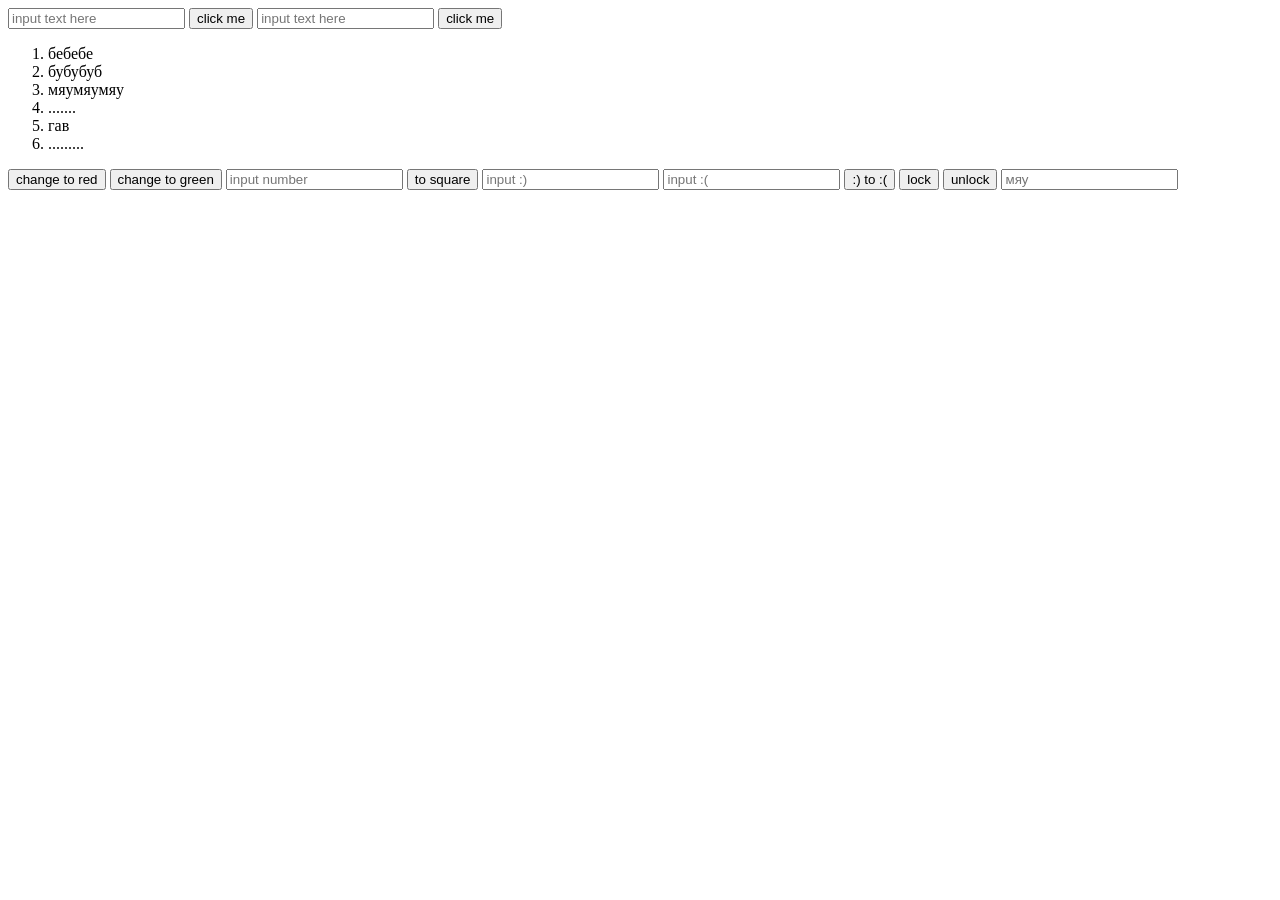
==== index.html @ 505174dd "-" ====
<!doctype html>
<html lang="en">
<head>
    <meta charset="UTF-8">
    <meta name="viewport"
          content="width=device-width, user-scalable=no, initial-scale=1.0, maximum-scale=1.0, minimum-scale=1.0">
    <meta http-equiv="X-UA-Compatible" content="ie=edge">
    <link rel="stylesheet" href="styles.css">
    <title>js hw 1</title>
</head>
<body>
    <!--  1  -->
    <input placeholder="input text here" id="inp1">
    <button id="btn1">click me</button>
    <!--  2  -->
    <input placeholder="input text here" id="inp2">
    <button id="btn2">click me</button>
    <!--  3  -->
    <ol id="list">
        <li>бебебе</li>
        <li>бубубуб</li>
        <li>мяумяумяу</li>
        <li>.......</li>
        <li>гав</li>
        <li>.........</li>
    </ol>
    <button id="btn3">change to red</button>
    <button id="btn4">change to green</button>
    <!--  1  -->
    <input placeholder="input number" id="inp3">
    <button id="btn5">to square</button>
    <!--  2  -->
    <input placeholder="input :)" id="inp4">
    <input placeholder="input :(" id="inp5">
    <button id="btn6">:) to :(</button>
    <!--  3  -->
    <button id="btn7">lock</button>
    <button id="btn8">unlock</button>
    <input placeholder="мяу" id="inp6">
    <!--  4  -->
    <!--  5  -->
    <!--  6  -->
    <!--  7  -->
    <!--  8  -->
    <!--  9  -->



    <script src="scripts.js"></script>
</body>
</html>
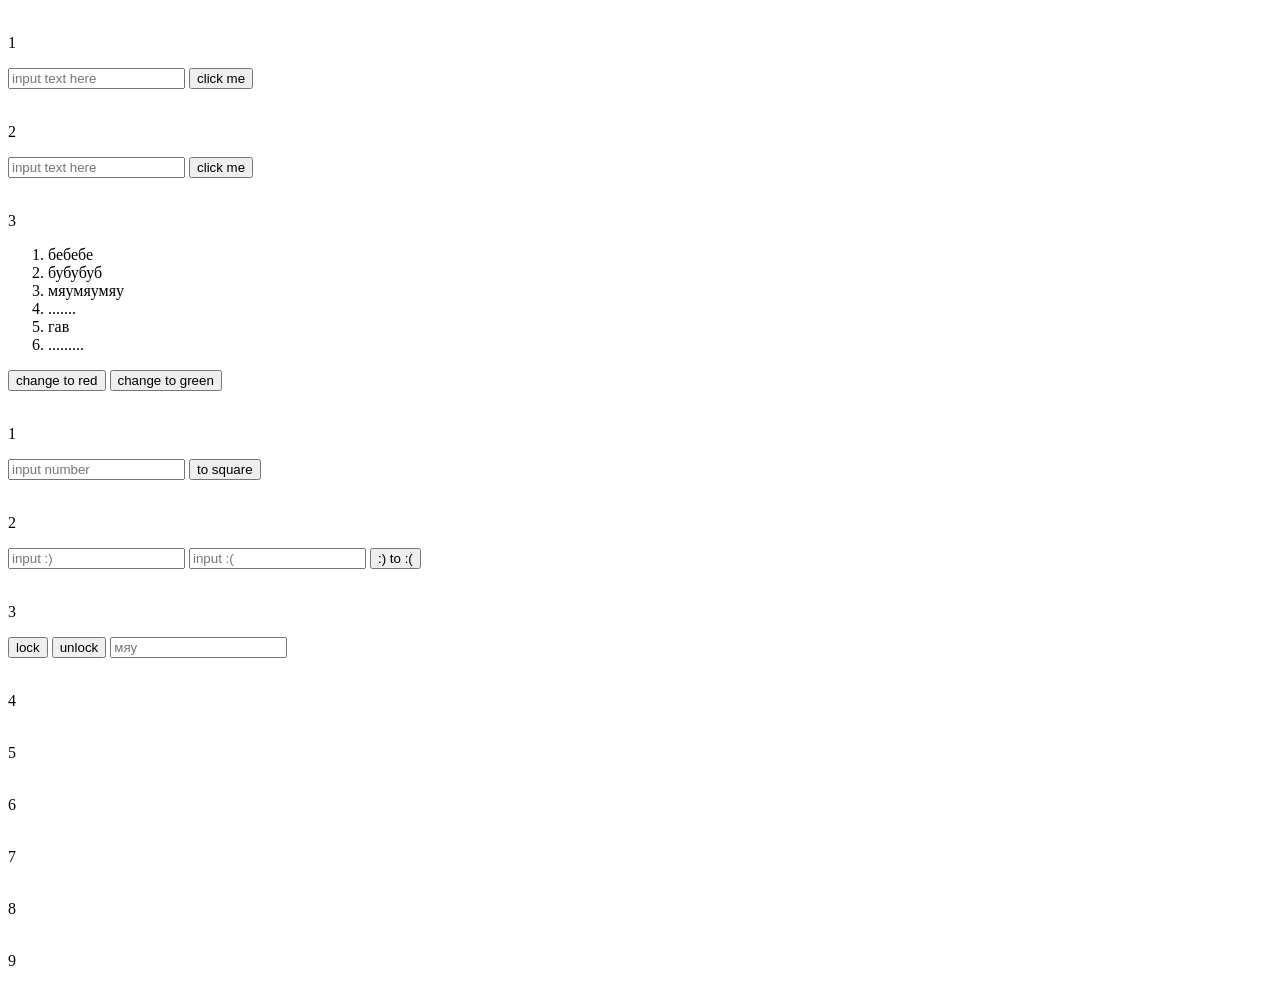
==== commit cfbf85a1: "Update index.html" ====
--- a/index.html
+++ b/index.html
@@ -10,12 +10,15 @@
 </head>
 <body>
     <!--  1  -->
+    <p><br>1<br></p>
     <input placeholder="input text here" id="inp1">
     <button id="btn1">click me</button>
     <!--  2  -->
+    <p><br>2<br></p>
     <input placeholder="input text here" id="inp2">
     <button id="btn2">click me</button>
     <!--  3  -->
+    <p><br>3<br></p>
     <ol id="list">
         <li>бебебе</li>
         <li>бубубуб</li>
@@ -27,25 +30,34 @@
     <button id="btn3">change to red</button>
     <button id="btn4">change to green</button>
     <!--  1  -->
+    <p><br>1<br></p>
     <input placeholder="input number" id="inp3">
     <button id="btn5">to square</button>
     <!--  2  -->
+    <p><br>2<br></p>
     <input placeholder="input :)" id="inp4">
     <input placeholder="input :(" id="inp5">
     <button id="btn6">:) to :(</button>
     <!--  3  -->
+    <p><br>3<br></p>
     <button id="btn7">lock</button>
     <button id="btn8">unlock</button>
     <input placeholder="мяу" id="inp6">
     <!--  4  -->
+    <p><br>4<br></p>
     <!--  5  -->
+    <p><br>5<br></p>
     <!--  6  -->
+    <p><br>6<br></p>
     <!--  7  -->
+    <p><br>7<br></p>
     <!--  8  -->
+    <p><br>8<br></p>
     <!--  9  -->
+    <p><br>9<br></p>
 
 
 
     <script src="scripts.js"></script>
 </body>
-</html>+</html>
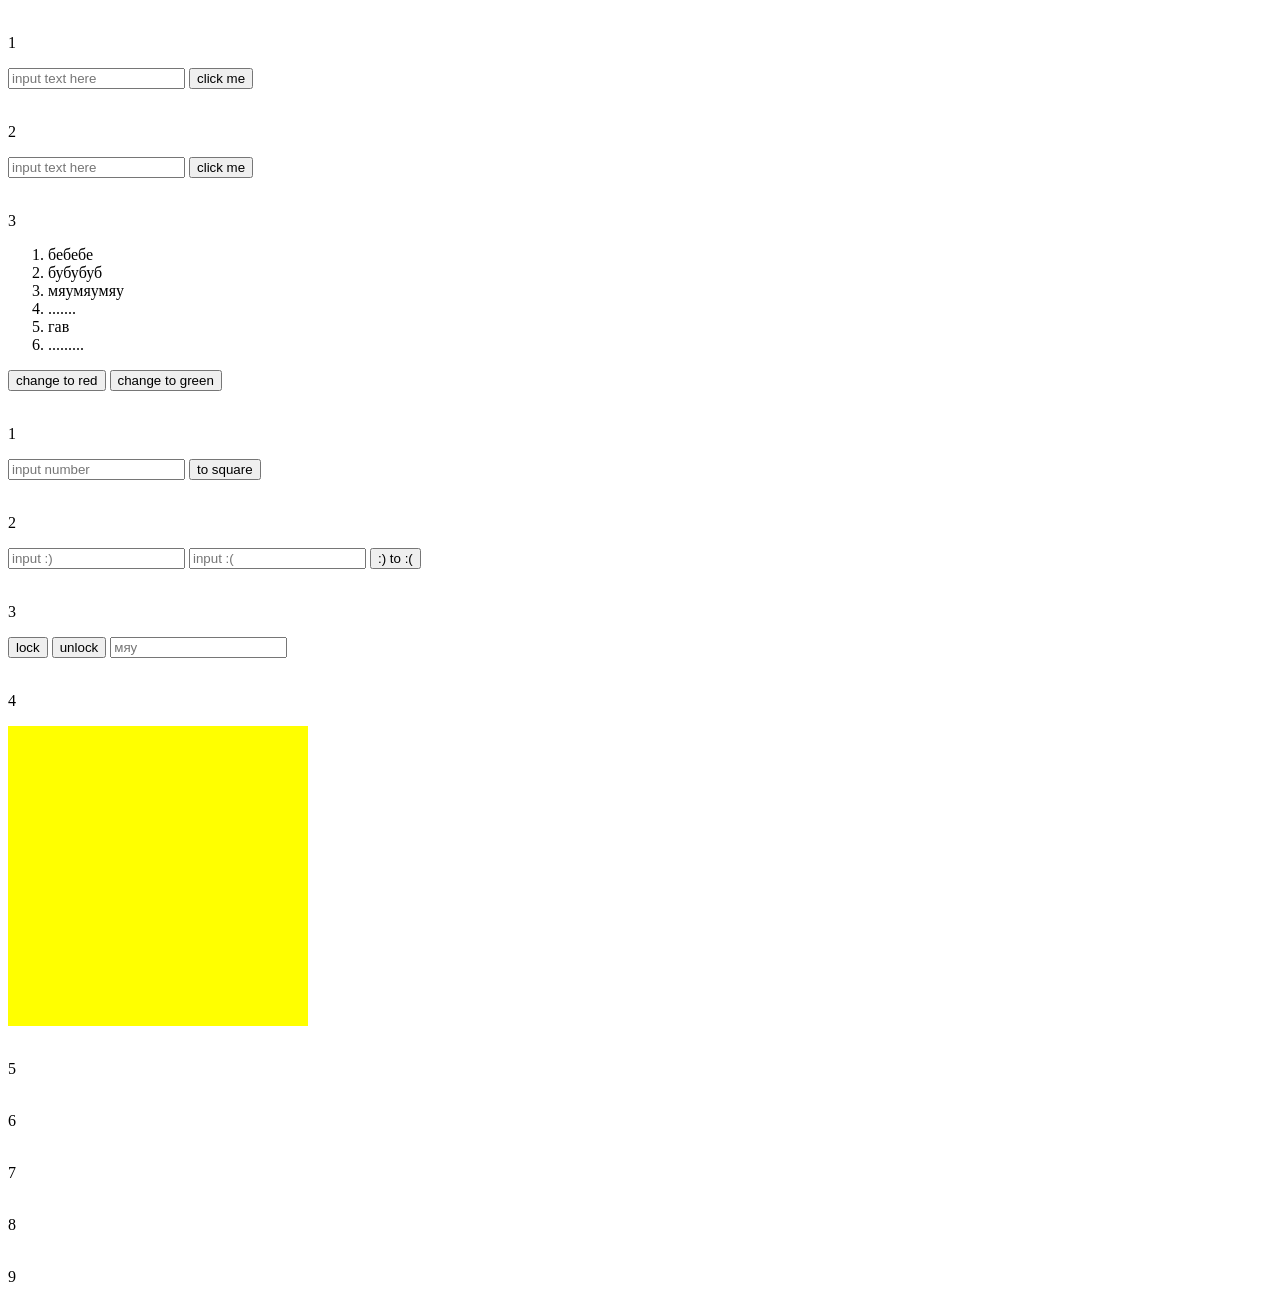
==== commit ed186351: "------------------" ====
--- a/index.html
+++ b/index.html
@@ -45,6 +45,7 @@
     <input placeholder="мяу" id="inp6">
     <!--  4  -->
     <p><br>4<br></p>
+    <div class="yellow_square"></div>
     <!--  5  -->
     <p><br>5<br></p>
     <!--  6  -->
--- a/styles.css
+++ b/styles.css
@@ -0,0 +1,5 @@
+.yellow_square{
+    width:300px;
+    height:300px;
+    background-color:yellow;
+}
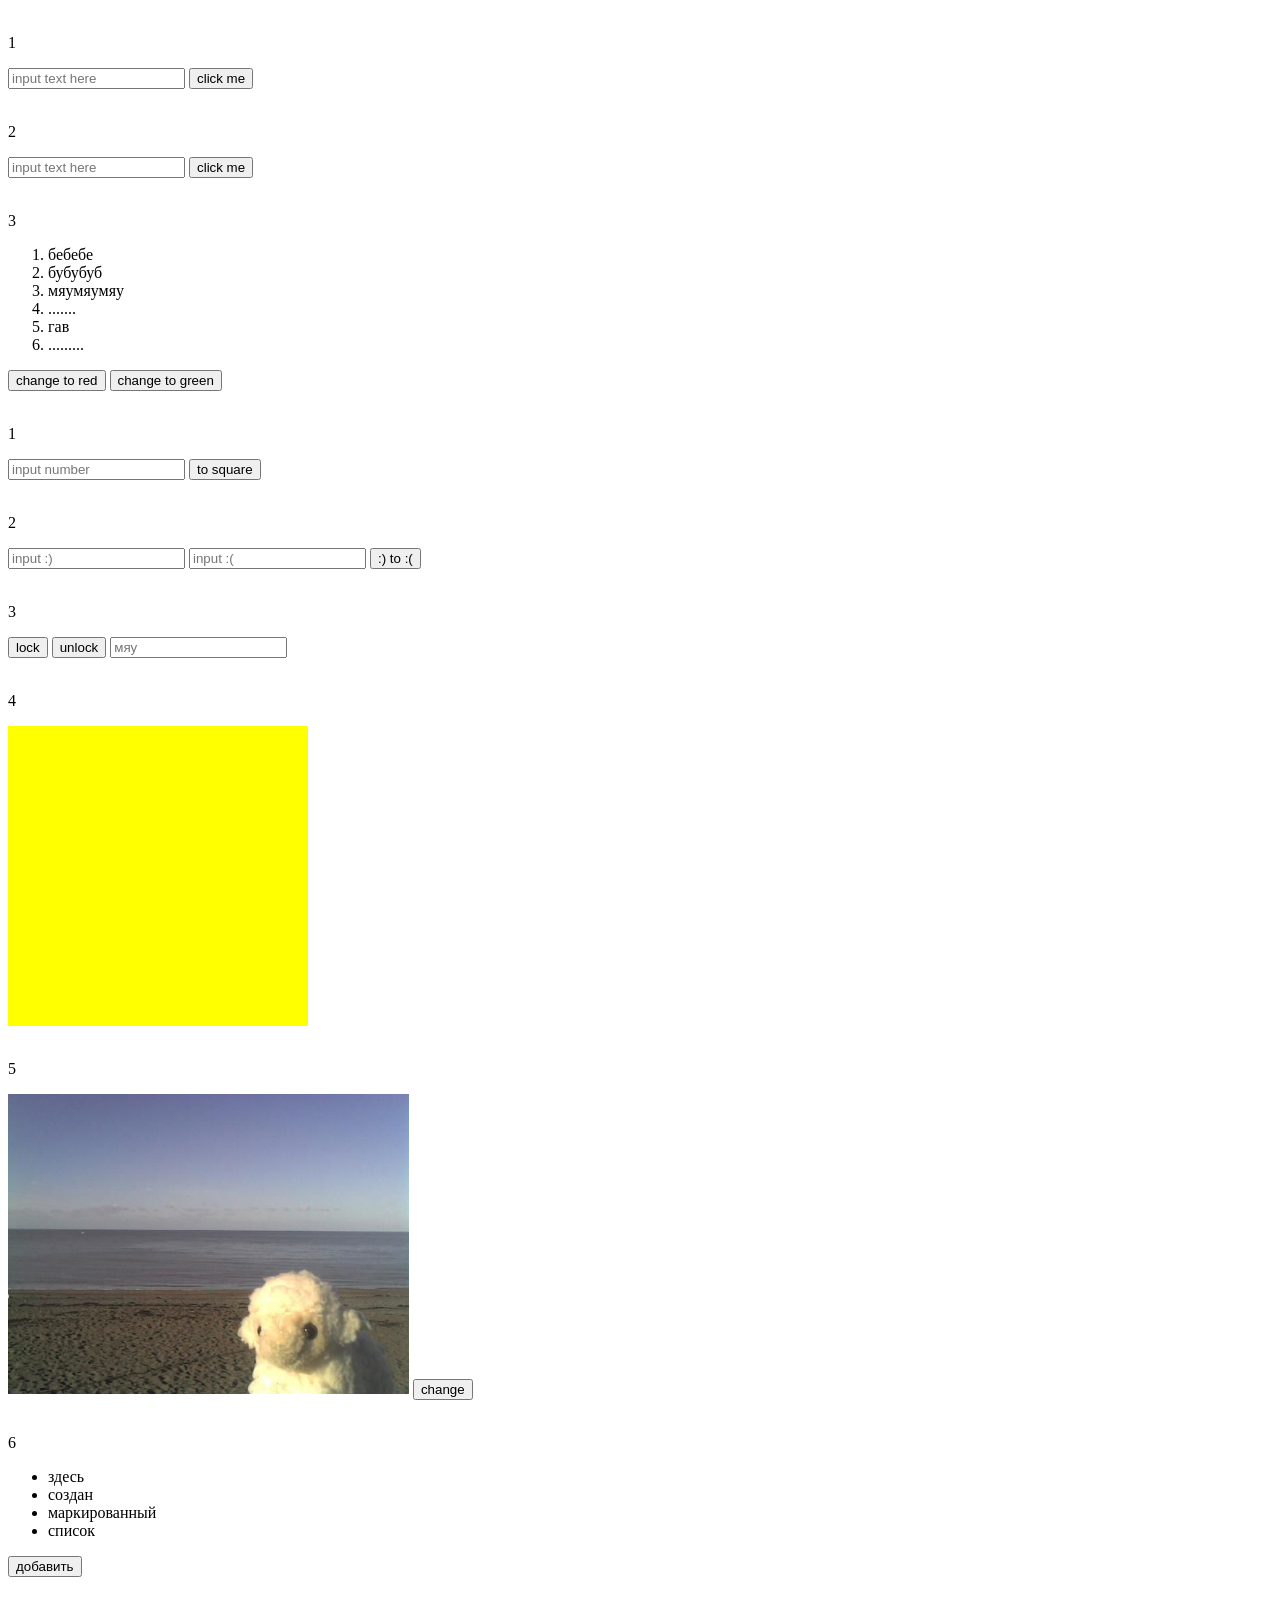
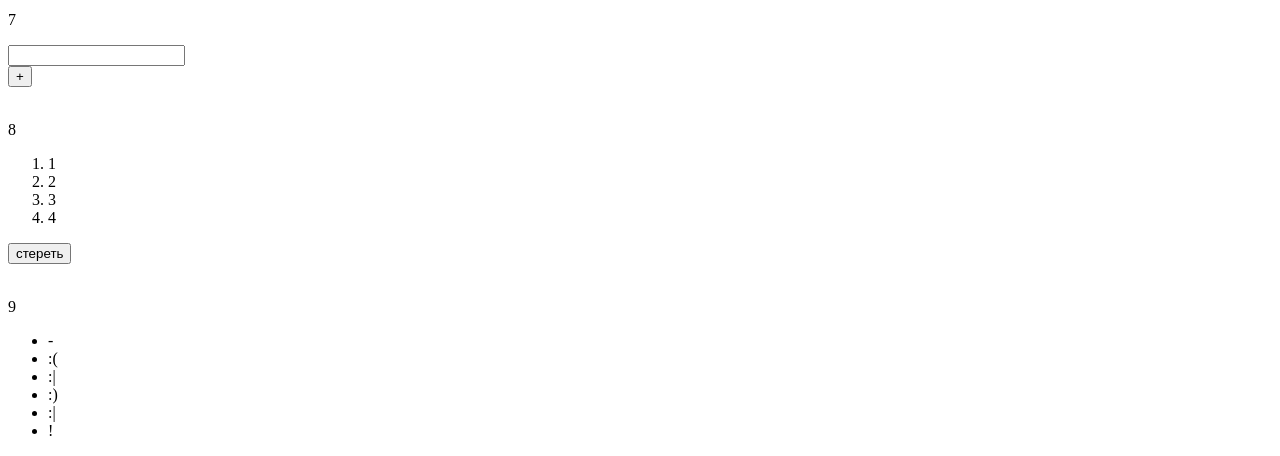
==== commit b306a61d: "done" ====
--- a/index.html
+++ b/index.html
@@ -48,14 +48,41 @@
     <div class="yellow_square"></div>
     <!--  5  -->
     <p><br>5<br></p>
+    <img src="img1.jpg" id="img">
+    <button id="btn9">change</button>
     <!--  6  -->
     <p><br>6<br></p>
+    <ul id="mark">
+        <li>здесь</li>
+        <li>создан</li>
+        <li>маркированный</li>
+        <li>список</li>
+    </ul>
+    <button id="btn10">добавить</button>
     <!--  7  -->
     <p><br>7<br></p>
+    <input type="text" id="inp7">
+    <br>
+    <button id="btn11">+</button>
     <!--  8  -->
     <p><br>8<br></p>
+    <ol id="ol">
+        <li>1</li>
+        <li>2</li>
+        <li>3</li>
+        <li>4</li>
+    </ol>
+    <button id="btn12">стереть</button>
     <!--  9  -->
     <p><br>9<br></p>
+    <ul id="menu">
+        <li>-</li>
+        <li>:(</li>
+        <li>:|</li>
+        <li>:)</li>
+        <li>:|</li>
+        <li>!</li>
+    </ul>
 
 
 
--- a/styles.css
+++ b/styles.css
@@ -2,4 +2,8 @@
     width:300px;
     height:300px;
     background-color:yellow;
+}
+
+img{
+    height:300px;
 }
